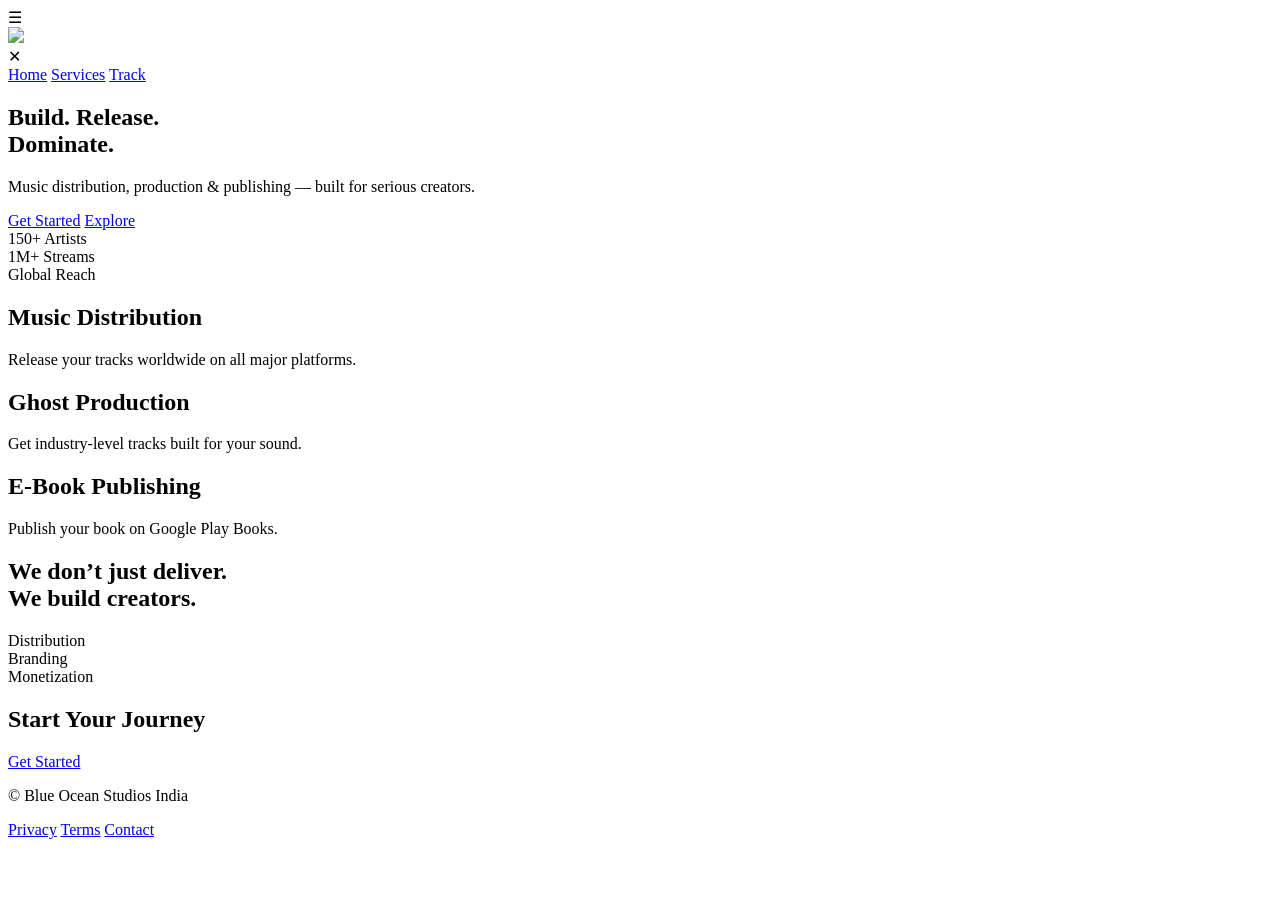
==== index.html @ 08a9ab3d "Replace script.js with main.js in index.html" ====
<!DOCTYPE html>
<html lang="en">
<head>
<meta charset="UTF-8">
<meta name="viewport" content="width=device-width, initial-scale=1.0">
<title>Blue Ocean Studios India</title>

<link rel="stylesheet" href="style.css">

</head>
<body>

<div class="bg"></div>

<!-- NAVBAR -->
<header class="nav">
  <div class="menu" onclick="openMenu()">☰</div>

  <a href="index.html" class="logo">
    <img src="https://i.ibb.co/S45PTZqN/Blue-Ocean-Studios-India-7-22-2024.png">
  </a>
</header>

<!-- SIDEBAR -->
<div class="sidebar" id="sidebar">
  <div class="close" onclick="closeMenu()">✕</div>
  <a href="index.html">Home</a>
  <a href="#services">Services</a>
  <a href="track.html">Track</a>
</div>

<div class="overlay" id="overlay" onclick="closeMenu()"></div>

<!-- HERO -->
<section class="hero">
  <h1>Build. Release.<br>Dominate.</h1>
  <p>Music distribution, production & publishing — built for serious creators.</p>

  <div class="cta">
    <a href="#services" class="btn main">Get Started</a>
    <a href="#services" class="btn ghost">Explore</a>
  </div>
</section>

<!-- TRUST -->
<section class="trust">
  <div>150+ Artists</div>
  <div>1M+ Streams</div>
  <div>Global Reach</div>
</section>

<!-- SERVICES -->
<section class="services" id="services">

  <div class="service">
    <h2>Music Distribution</h2>
    <p>Release your tracks worldwide on all major platforms.</p>
  </div>

  <div class="service">
    <h2>Ghost Production</h2>
    <p>Get industry-level tracks built for your sound.</p>
  </div>

  <div class="service">
    <h2>E-Book Publishing</h2>
    <p>Publish your book on Google Play Books.</p>
  </div>

</section>

<!-- SYSTEM -->
<section class="system">
  <h2>We don’t just deliver.<br>We build creators.</h2>

  <div class="grid">
    <div>Distribution</div>
    <div>Branding</div>
    <div>Monetization</div>
  </div>
</section>

<!-- CTA -->
<section class="final">
  <h2>Start Your Journey</h2>
  <a href="#services" class="btn main">Get Started</a>
</section>

<!-- FOOTER -->
<footer>
  <p>© <span id="year"></span> Blue Ocean Studios India</p>
  <div>
    <a href="#">Privacy</a>
    <a href="#">Terms</a>
    <a href="#">Contact</a>
  </div>
</footer>

<script src="main.js"></script>
</body>
</html>
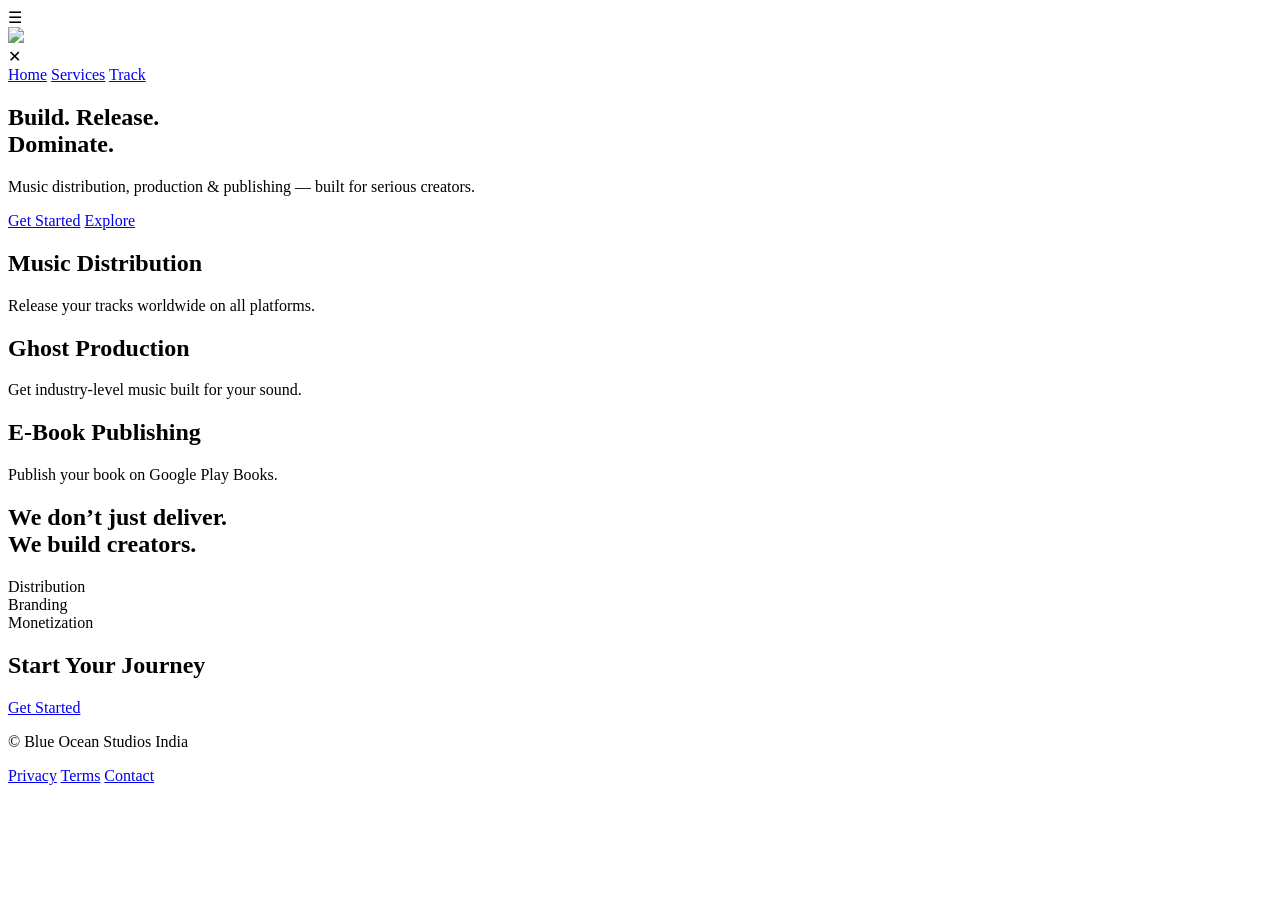
==== commit cd24fb80: "Refine service descriptions and remove trust section Updated service descriptions for clarity and re" ====
--- a/index.html
+++ b/index.html
@@ -6,13 +6,13 @@
 <title>Blue Ocean Studios India</title>
 
 <link rel="stylesheet" href="style.css">
+</head>
 
-</head>
 <body>
 
 <div class="bg"></div>
 
-<!-- NAVBAR -->
+<!-- NAV -->
 <header class="nav">
   <div class="menu" onclick="openMenu()">☰</div>
 
@@ -42,24 +42,17 @@
   </div>
 </section>
 
-<!-- TRUST -->
-<section class="trust">
-  <div>150+ Artists</div>
-  <div>1M+ Streams</div>
-  <div>Global Reach</div>
-</section>
-
 <!-- SERVICES -->
 <section class="services" id="services">
 
   <div class="service">
     <h2>Music Distribution</h2>
-    <p>Release your tracks worldwide on all major platforms.</p>
+    <p>Release your tracks worldwide on all platforms.</p>
   </div>
 
   <div class="service">
     <h2>Ghost Production</h2>
-    <p>Get industry-level tracks built for your sound.</p>
+    <p>Get industry-level music built for your sound.</p>
   </div>
 
   <div class="service">
@@ -97,5 +90,6 @@
 </footer>
 
 <script src="main.js"></script>
+
 </body>
 </html>
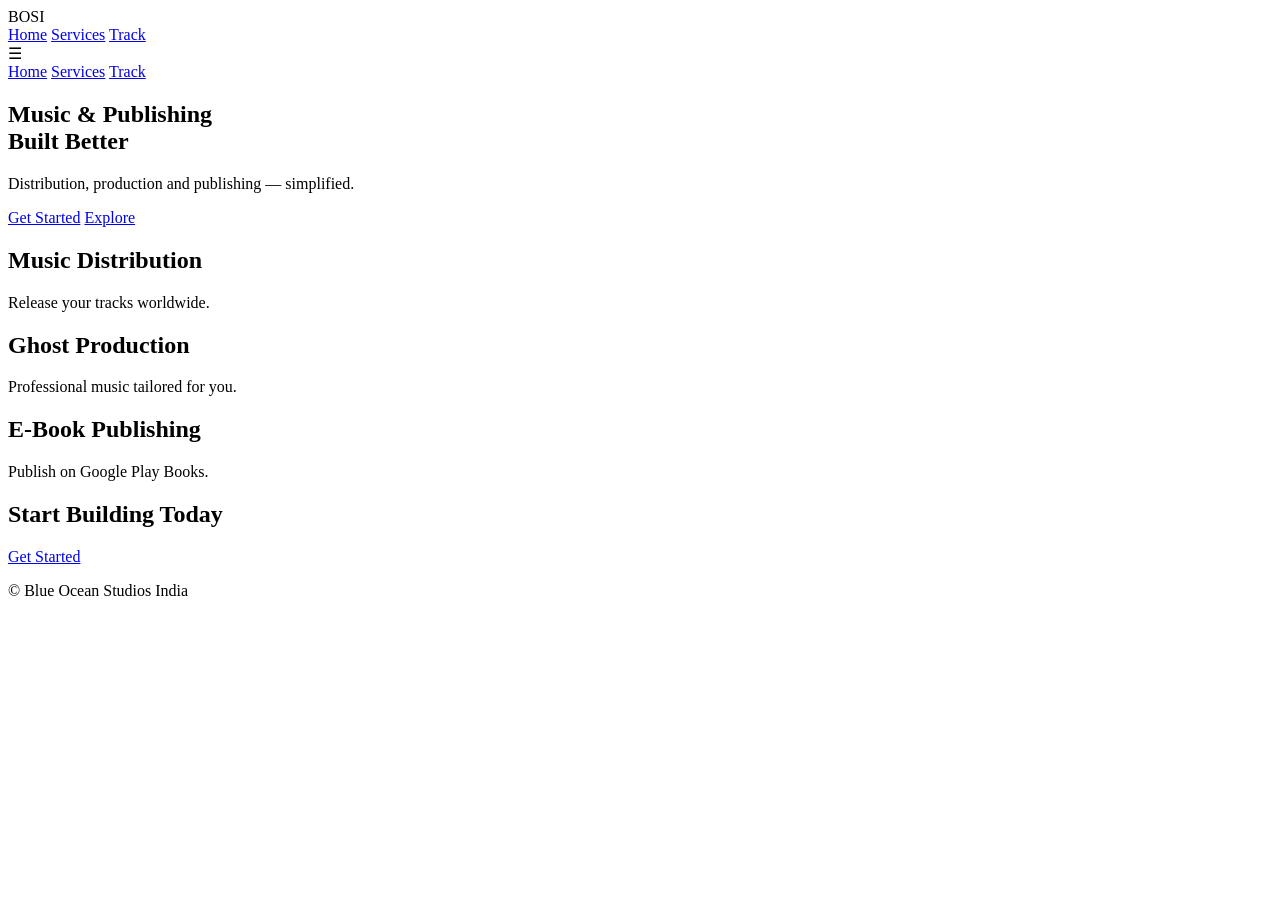
==== commit 8e4c5e03: "Update index.html with new titles and content" ====
--- a/index.html
+++ b/index.html
@@ -3,90 +3,73 @@
 <head>
 <meta charset="UTF-8">
 <meta name="viewport" content="width=device-width, initial-scale=1.0">
-<title>Blue Ocean Studios India</title>
+<title>BOSI</title>
 
 <link rel="stylesheet" href="style.css">
 </head>
 
 <body>
 
-<div class="bg"></div>
-
 <!-- NAV -->
 <header class="nav">
-  <div class="menu" onclick="openMenu()">☰</div>
+  <div class="logo">BOSI</div>
 
-  <a href="index.html" class="logo">
-    <img src="https://i.ibb.co/S45PTZqN/Blue-Ocean-Studios-India-7-22-2024.png">
-  </a>
+  <div class="nav-links">
+    <a href="#">Home</a>
+    <a href="#services">Services</a>
+    <a href="track.html">Track</a>
+  </div>
+
+  <div class="menu" onclick="toggleMenu()">☰</div>
 </header>
 
-<!-- SIDEBAR -->
-<div class="sidebar" id="sidebar">
-  <div class="close" onclick="closeMenu()">✕</div>
-  <a href="index.html">Home</a>
+<!-- MOBILE MENU -->
+<div class="mobile-menu" id="mobileMenu">
+  <a href="#">Home</a>
   <a href="#services">Services</a>
   <a href="track.html">Track</a>
 </div>
 
-<div class="overlay" id="overlay" onclick="closeMenu()"></div>
-
 <!-- HERO -->
 <section class="hero">
-  <h1>Build. Release.<br>Dominate.</h1>
-  <p>Music distribution, production & publishing — built for serious creators.</p>
+  <h1>Music & Publishing<br>Built Better</h1>
+  <p>Distribution, production and publishing — simplified.</p>
 
   <div class="cta">
-    <a href="#services" class="btn main">Get Started</a>
-    <a href="#services" class="btn ghost">Explore</a>
+    <a href="#services" class="btn primary">Get Started</a>
+    <a href="#services" class="btn secondary">Explore</a>
   </div>
 </section>
 
 <!-- SERVICES -->
 <section class="services" id="services">
 
-  <div class="service">
+  <div class="card">
     <h2>Music Distribution</h2>
-    <p>Release your tracks worldwide on all platforms.</p>
+    <p>Release your tracks worldwide.</p>
   </div>
 
-  <div class="service">
+  <div class="card">
     <h2>Ghost Production</h2>
-    <p>Get industry-level music built for your sound.</p>
+    <p>Professional music tailored for you.</p>
   </div>
 
-  <div class="service">
+  <div class="card">
     <h2>E-Book Publishing</h2>
-    <p>Publish your book on Google Play Books.</p>
+    <p>Publish on Google Play Books.</p>
   </div>
 
 </section>
 
-<!-- SYSTEM -->
-<section class="system">
-  <h2>We don’t just deliver.<br>We build creators.</h2>
-
-  <div class="grid">
-    <div>Distribution</div>
-    <div>Branding</div>
-    <div>Monetization</div>
-  </div>
-</section>
-
 <!-- CTA -->
-<section class="final">
-  <h2>Start Your Journey</h2>
-  <a href="#services" class="btn main">Get Started</a>
+<section class="cta-section">
+  <h2>Start Building Today</h2>
+  <a href="#services" class="btn primary">Get Started</a>
 </section>
 
 <!-- FOOTER -->
 <footer>
   <p>© <span id="year"></span> Blue Ocean Studios India</p>
-  <div>
-    <a href="#">Privacy</a>
-    <a href="#">Terms</a>
-    <a href="#">Contact</a>
-  </div>
 </footer>
 
 <script src="main.js"></script>
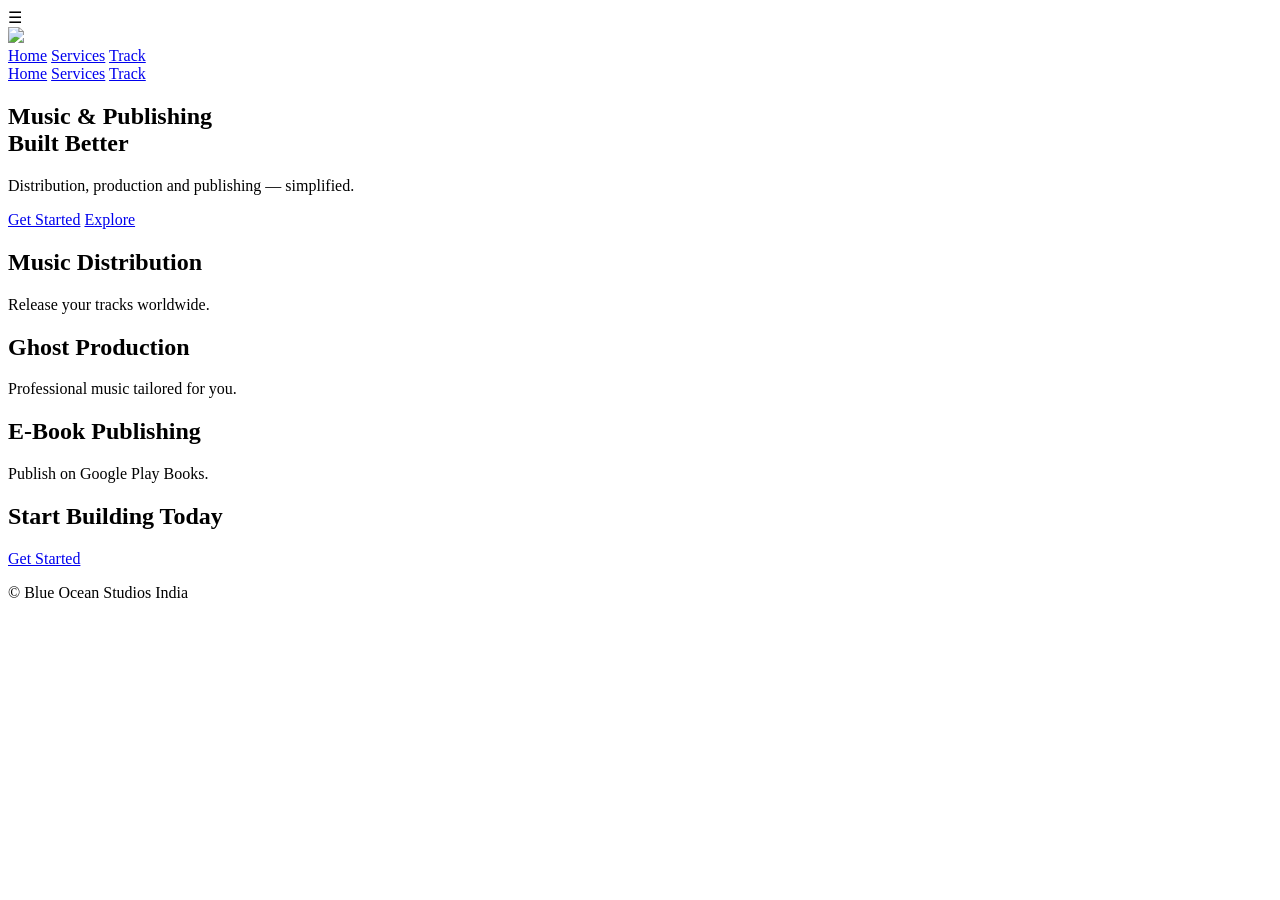
==== commit cdbb2713: "Update title and navbar in index.html" ====
--- a/index.html
+++ b/index.html
@@ -3,24 +3,28 @@
 <head>
 <meta charset="UTF-8">
 <meta name="viewport" content="width=device-width, initial-scale=1.0">
-<title>BOSI</title>
+<title>Blue Ocean Studios India</title>
 
 <link rel="stylesheet" href="style.css">
 </head>
 
 <body>
 
-<!-- NAV -->
+<div class="bg"></div>
+
+<!-- NAVBAR -->
 <header class="nav">
-  <div class="logo">BOSI</div>
+  <div class="menu" onclick="toggleMenu()">☰</div>
+
+  <a href="index.html" class="logo">
+    <img src="https://i.ibb.co/S45PTZqN/Blue-Ocean-Studios-India-7-22-2024.png">
+  </a>
 
   <div class="nav-links">
     <a href="#">Home</a>
     <a href="#services">Services</a>
     <a href="track.html">Track</a>
   </div>
-
-  <div class="menu" onclick="toggleMenu()">☰</div>
 </header>
 
 <!-- MOBILE MENU -->
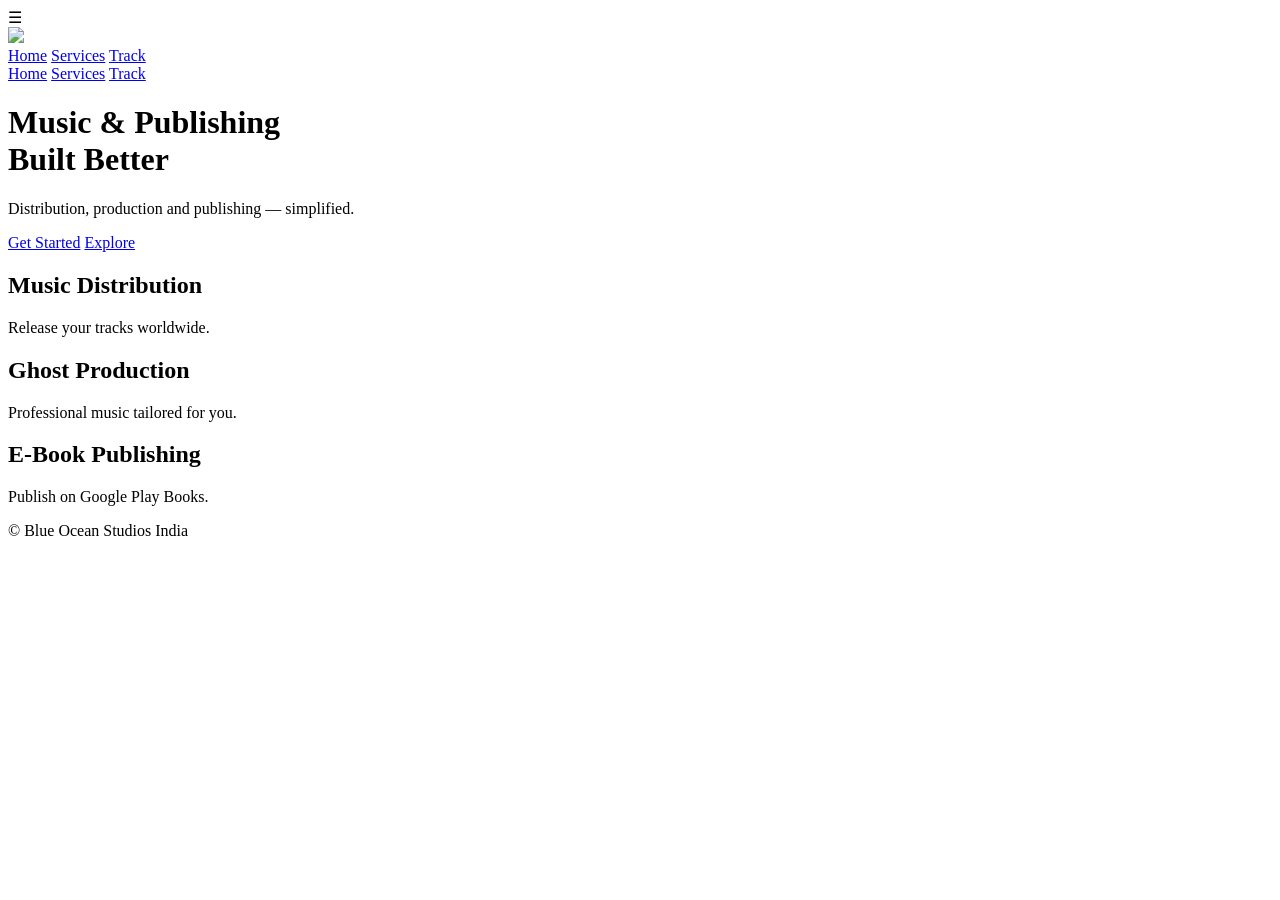
==== commit c57935c0: "Refactor HTML structure and clean up code" ====
--- a/index.html
+++ b/index.html
@@ -1,53 +1,50 @@
 <!DOCTYPE html>
-<html lang="en">
+<html>
 <head>
-<meta charset="UTF-8">
-<meta name="viewport" content="width=device-width, initial-scale=1.0">
-<title>Blue Ocean Studios India</title>
+  <meta name="viewport" content="width=device-width, initial-scale=1.0">
+  <title>Blue Ocean Studios India</title>
 
-<link rel="stylesheet" href="style.css">
+  <!-- CSS -->
+  <link rel="stylesheet" href="style.css">
 </head>
 
 <body>
 
-<div class="bg"></div>
-
 <!-- NAVBAR -->
-<header class="nav">
+<div class="nav">
   <div class="menu" onclick="toggleMenu()">☰</div>
 
-  <a href="index.html" class="logo">
+  <div class="logo">
     <img src="https://i.ibb.co/S45PTZqN/Blue-Ocean-Studios-India-7-22-2024.png">
-  </a>
+  </div>
 
   <div class="nav-links">
     <a href="#">Home</a>
-    <a href="#services">Services</a>
-    <a href="track.html">Track</a>
+    <a href="#">Services</a>
+    <a href="#">Track</a>
   </div>
-</header>
+</div>
 
 <!-- MOBILE MENU -->
-<div class="mobile-menu" id="mobileMenu">
+<div class="mobile-menu" id="menu">
   <a href="#">Home</a>
-  <a href="#services">Services</a>
-  <a href="track.html">Track</a>
+  <a href="#">Services</a>
+  <a href="#">Track</a>
 </div>
 
 <!-- HERO -->
-<section class="hero">
+<div class="hero">
   <h1>Music & Publishing<br>Built Better</h1>
   <p>Distribution, production and publishing — simplified.</p>
 
   <div class="cta">
-    <a href="#services" class="btn primary">Get Started</a>
-    <a href="#services" class="btn secondary">Explore</a>
+    <a href="#" class="btn primary">Get Started</a>
+    <a href="#" class="btn secondary">Explore</a>
   </div>
-</section>
+</div>
 
 <!-- SERVICES -->
-<section class="services" id="services">
-
+<div class="services">
   <div class="card">
     <h2>Music Distribution</h2>
     <p>Release your tracks worldwide.</p>
@@ -62,18 +59,11 @@
     <h2>E-Book Publishing</h2>
     <p>Publish on Google Play Books.</p>
   </div>
-
-</section>
-
-<!-- CTA -->
-<section class="cta-section">
-  <h2>Start Building Today</h2>
-  <a href="#services" class="btn primary">Get Started</a>
-</section>
+</div>
 
 <!-- FOOTER -->
 <footer>
-  <p>© <span id="year"></span> Blue Ocean Studios India</p>
+  © <span id="year"></span> Blue Ocean Studios India
 </footer>
 
 <script src="main.js"></script>
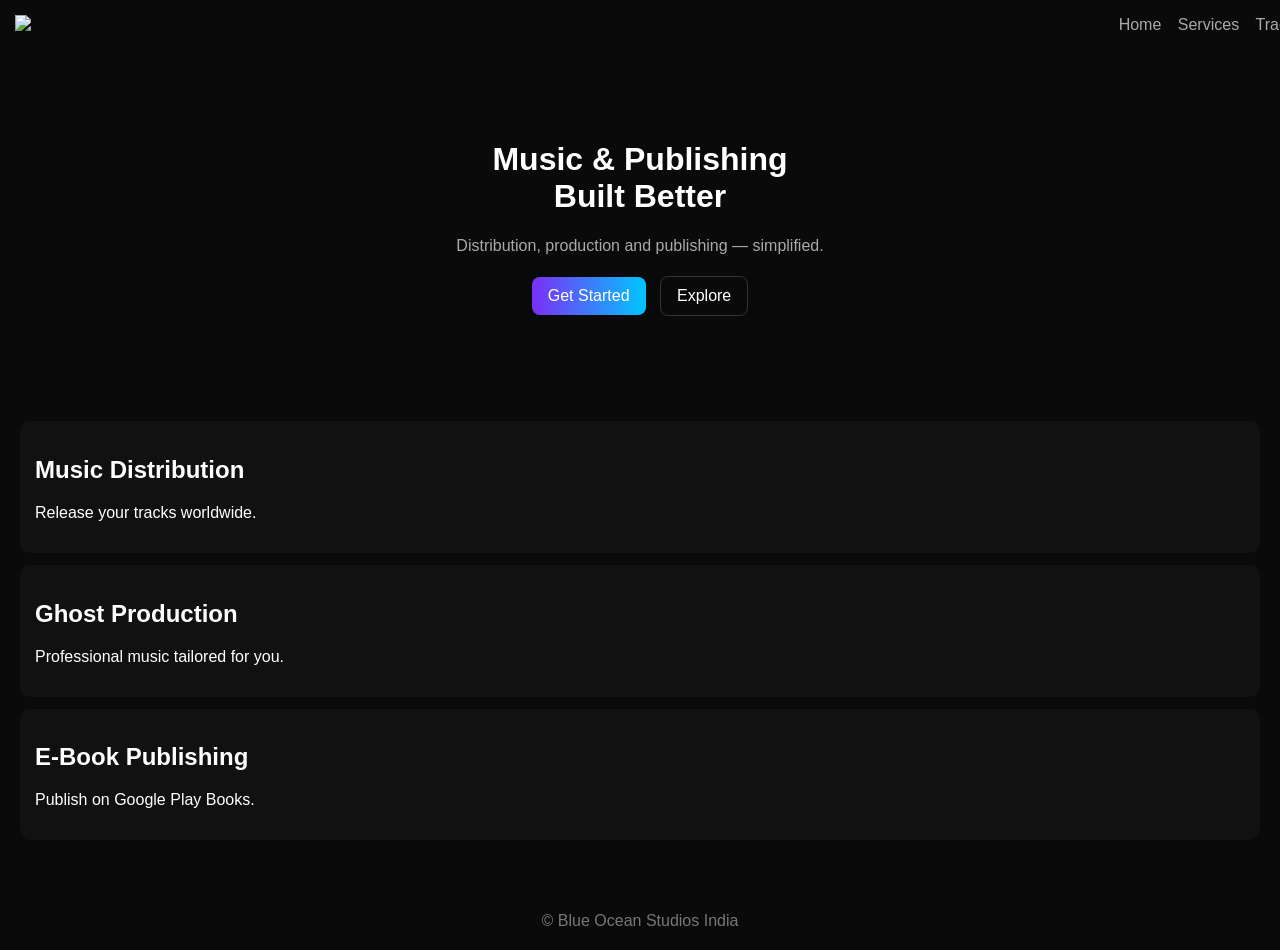
==== commit f86f58c2: "Update stylesheet link path in index.html" ====
--- a/index.html
+++ b/index.html
@@ -5,7 +5,7 @@
   <title>Blue Ocean Studios India</title>
 
   <!-- CSS -->
-  <link rel="stylesheet" href="style.css">
+  <link rel="stylesheet" href="css/style.css">
 </head>
 
 <body>
--- a/css/style.css
+++ b/css/style.css
@@ -0,0 +1,121 @@
+/* RESET */
+body {
+  margin: 0;
+  font-family: Arial, sans-serif;
+  background: #0a0a0a;
+  color: white;
+}
+
+/* NAVBAR */
+.nav {
+  display: flex;
+  justify-content: space-between;
+  align-items: center;
+  padding: 15px;
+  background: #0a0a0a;
+  position: fixed;
+  width: 100%;
+  top: 0;
+}
+
+.logo img {
+  height: 30px;
+}
+
+.nav-links a {
+  margin-left: 12px;
+  color: #aaa;
+  text-decoration: none;
+}
+
+.nav-links a:hover {
+  color: white;
+}
+
+/* MENU */
+.menu {
+  display: none;
+  font-size: 22px;
+  cursor: pointer;
+}
+
+/* MOBILE MENU */
+.mobile-menu {
+  display: none;
+  background: #111;
+  padding: 15px;
+}
+
+.mobile-menu a {
+  display: block;
+  margin: 10px 0;
+  color: white;
+  text-decoration: none;
+}
+
+.mobile-menu.active {
+  display: block;
+}
+
+/* HERO */
+.hero {
+  text-align: center;
+  padding: 120px 20px 60px;
+}
+
+.hero h1 {
+  font-size: 32px;
+}
+
+.hero p {
+  color: #aaa;
+}
+
+/* BUTTONS */
+.btn {
+  display: inline-block;
+  padding: 10px 16px;
+  margin: 5px;
+  border-radius: 8px;
+  text-decoration: none;
+}
+
+.primary {
+  background: linear-gradient(90deg,#7b2ff7,#00c6ff);
+  color: white;
+}
+
+.secondary {
+  border: 1px solid #333;
+  color: white;
+}
+
+/* SERVICES */
+.services {
+  padding: 40px 20px;
+}
+
+.card {
+  background: #111;
+  padding: 15px;
+  margin-bottom: 12px;
+  border-radius: 10px;
+}
+
+/* FOOTER */
+footer {
+  text-align: center;
+  padding: 20px;
+  color: #777;
+}
+
+/* MOBILE */
+@media screen and (max-width: 768px) {
+  .nav-links {
+    display: none;
+  }
+
+  .menu {
+    display: block;
+  }
+}
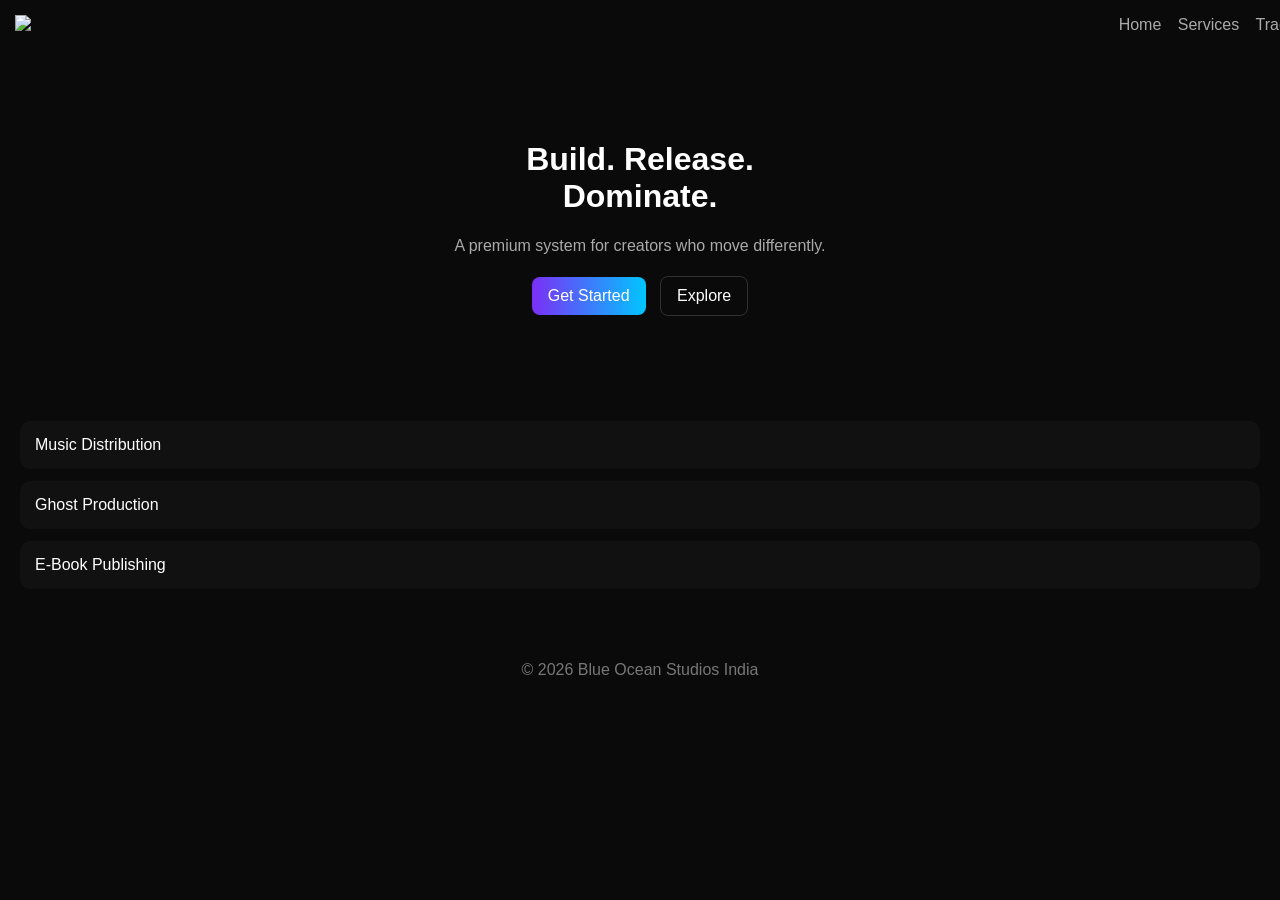
==== commit f0fcf44e: "Update index.html" ====
--- a/index.html
+++ b/index.html
@@ -3,18 +3,16 @@
 <head>
   <meta name="viewport" content="width=device-width, initial-scale=1.0">
   <title>Blue Ocean Studios India</title>
-
-  <!-- CSS -->
   <link rel="stylesheet" href="css/style.css">
 </head>
 
 <body>
 
-<!-- NAVBAR -->
+<!-- NAV -->
 <div class="nav">
   <div class="menu" onclick="toggleMenu()">☰</div>
 
-  <div class="logo">
+  <div class="logo" onclick="location.reload()">
     <img src="https://i.ibb.co/S45PTZqN/Blue-Ocean-Studios-India-7-22-2024.png">
   </div>
 
@@ -25,7 +23,6 @@
   </div>
 </div>
 
-<!-- MOBILE MENU -->
 <div class="mobile-menu" id="menu">
   <a href="#">Home</a>
   <a href="#">Services</a>
@@ -34,8 +31,8 @@
 
 <!-- HERO -->
 <div class="hero">
-  <h1>Music & Publishing<br>Built Better</h1>
-  <p>Distribution, production and publishing — simplified.</p>
+  <h1>Build. Release.<br>Dominate.</h1>
+  <p>A premium system for creators who move differently.</p>
 
   <div class="cta">
     <a href="#" class="btn primary">Get Started</a>
@@ -45,28 +42,16 @@
 
 <!-- SERVICES -->
 <div class="services">
-  <div class="card">
-    <h2>Music Distribution</h2>
-    <p>Release your tracks worldwide.</p>
-  </div>
-
-  <div class="card">
-    <h2>Ghost Production</h2>
-    <p>Professional music tailored for you.</p>
-  </div>
-
-  <div class="card">
-    <h2>E-Book Publishing</h2>
-    <p>Publish on Google Play Books.</p>
-  </div>
+  <div class="card">Music Distribution</div>
+  <div class="card">Ghost Production</div>
+  <div class="card">E-Book Publishing</div>
 </div>
 
-<!-- FOOTER -->
 <footer>
   © <span id="year"></span> Blue Ocean Studios India
 </footer>
 
-<script src="main.js"></script>
+<script src="js/main.js"></script>
 
 </body>
 </html>
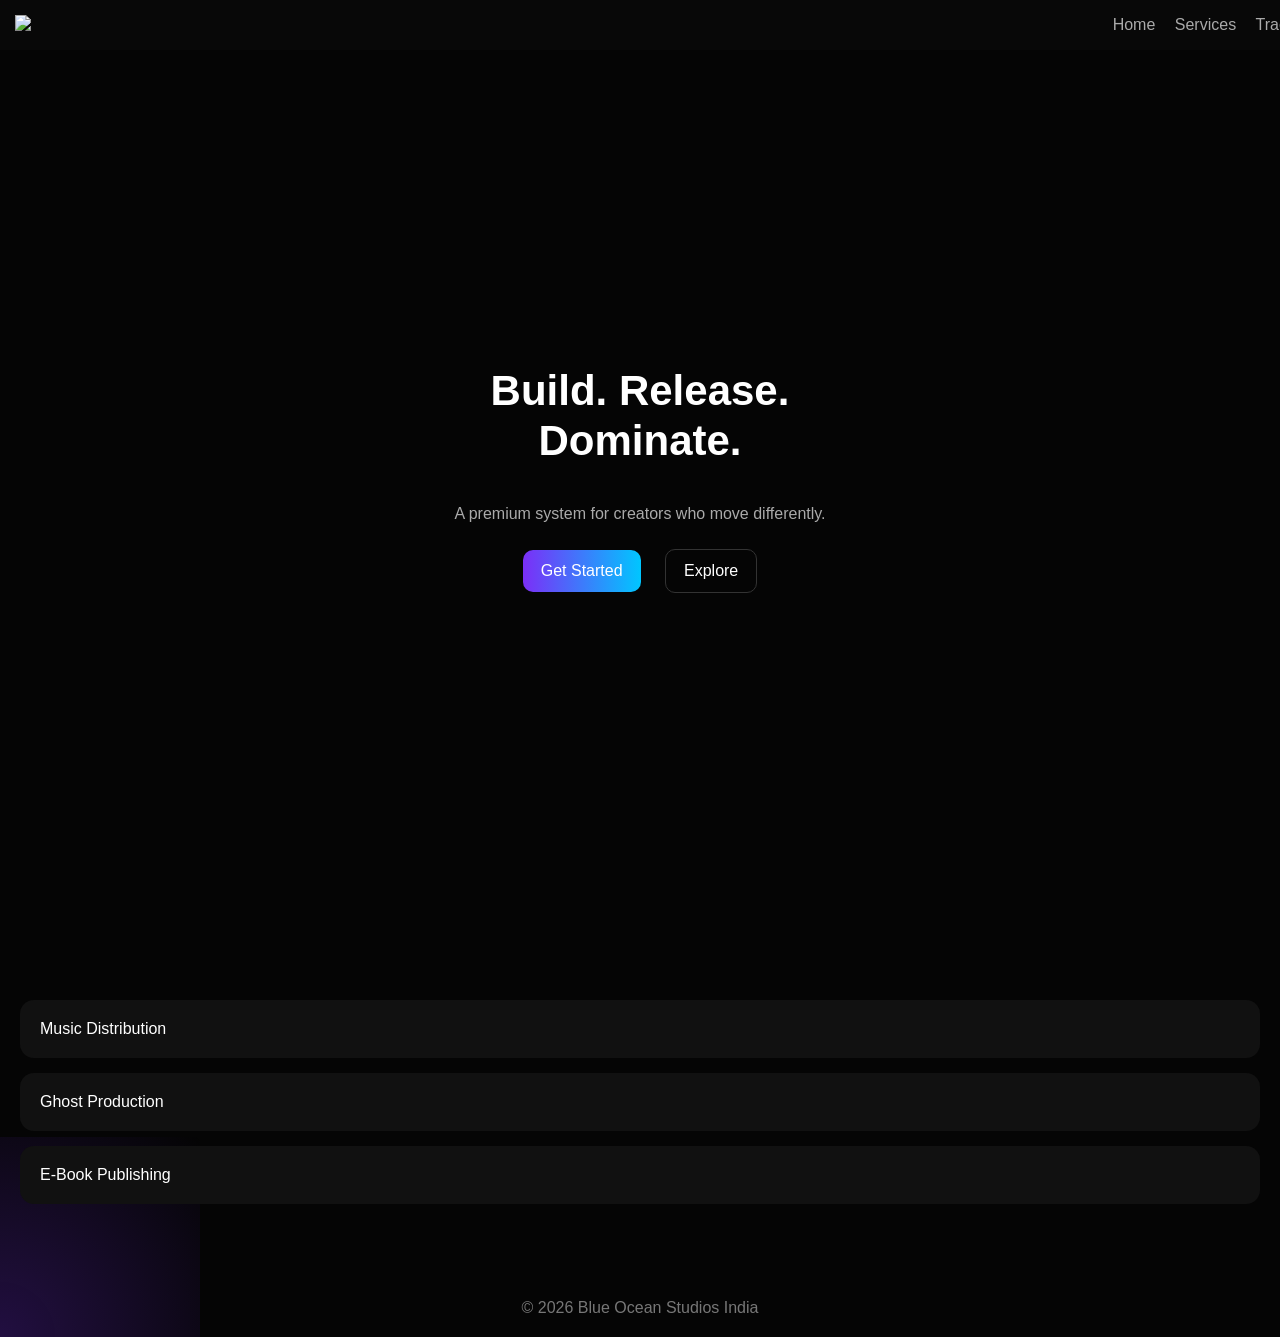
==== commit f72c9e59: "Update comment for navbar and add mobile menu section" ====
--- a/index.html
+++ b/index.html
@@ -8,7 +8,7 @@
 
 <body>
 
-<!-- NAV -->
+<!-- NAVBAR -->
 <div class="nav">
   <div class="menu" onclick="toggleMenu()">☰</div>
 
@@ -23,6 +23,7 @@
   </div>
 </div>
 
+<!-- MOBILE MENU -->
 <div class="mobile-menu" id="menu">
   <a href="#">Home</a>
   <a href="#">Services</a>
--- a/css/style.css
+++ b/css/style.css
@@ -2,28 +2,41 @@
 body {
   margin: 0;
   font-family: Arial, sans-serif;
-  background: #0a0a0a;
+  background: #050505;
   color: white;
+  overflow-x: hidden;
 }
 
-/* NAVBAR */
+/* MOUSE GLOW */
+.glow {
+  position: fixed;
+  width: 400px;
+  height: 400px;
+  background: radial-gradient(circle, rgba(123,47,247,0.25), transparent);
+  pointer-events: none;
+  z-index: -1;
+  transform: translate(-50%, -50%);
+}
+
+/* NAV */
 .nav {
   display: flex;
   justify-content: space-between;
   align-items: center;
   padding: 15px;
-  background: #0a0a0a;
   position: fixed;
   width: 100%;
   top: 0;
+  background: rgba(10,10,10,0.7);
+  backdrop-filter: blur(12px);
 }
 
 .logo img {
-  height: 30px;
+  height: 28px;
 }
 
 .nav-links a {
-  margin-left: 12px;
+  margin-left: 15px;
   color: #aaa;
   text-decoration: none;
 }
@@ -43,12 +56,12 @@
 .mobile-menu {
   display: none;
   background: #111;
-  padding: 15px;
+  padding: 20px;
 }
 
 .mobile-menu a {
   display: block;
-  margin: 10px 0;
+  margin: 12px 0;
   color: white;
   text-decoration: none;
 }
@@ -59,25 +72,34 @@
 
 /* HERO */
 .hero {
+  height: 100vh;
+  display: flex;
+  flex-direction: column;
+  justify-content: center;
+  padding: 20px;
   text-align: center;
-  padding: 120px 20px 60px;
 }
 
 .hero h1 {
-  font-size: 32px;
+  font-size: 42px;
+  line-height: 1.2;
+  animation: fadeUp 1s ease forwards;
 }
 
 .hero p {
   color: #aaa;
+  margin-top: 10px;
+  animation: fadeUp 1.3s ease forwards;
 }
 
 /* BUTTONS */
 .btn {
   display: inline-block;
-  padding: 10px 16px;
-  margin: 5px;
-  border-radius: 8px;
+  padding: 12px 18px;
+  margin: 10px;
+  border-radius: 10px;
   text-decoration: none;
+  transition: 0.3s;
 }
 
 .primary {
@@ -85,21 +107,37 @@
   color: white;
 }
 
+.primary:hover {
+  transform: scale(1.05);
+}
+
 .secondary {
   border: 1px solid #333;
   color: white;
 }
 
+.secondary:hover {
+  background: #111;
+}
+
 /* SERVICES */
 .services {
-  padding: 40px 20px;
+  padding: 60px 20px;
 }
 
 .card {
   background: #111;
-  padding: 15px;
-  margin-bottom: 12px;
-  border-radius: 10px;
+  padding: 20px;
+  margin-bottom: 15px;
+  border-radius: 14px;
+  opacity: 0;
+  transform: translateY(40px);
+  transition: 0.5s;
+}
+
+.card.show {
+  opacity: 1;
+  transform: translateY(0);
 }
 
 /* FOOTER */
@@ -107,6 +145,18 @@
   text-align: center;
   padding: 20px;
   color: #777;
+}
+
+/* ANIMATION */
+@keyframes fadeUp {
+  from {
+    opacity: 0;
+    transform: translateY(30px);
+  }
+  to {
+    opacity: 1;
+    transform: translateY(0);
+  }
 }
 
 /* MOBILE */
